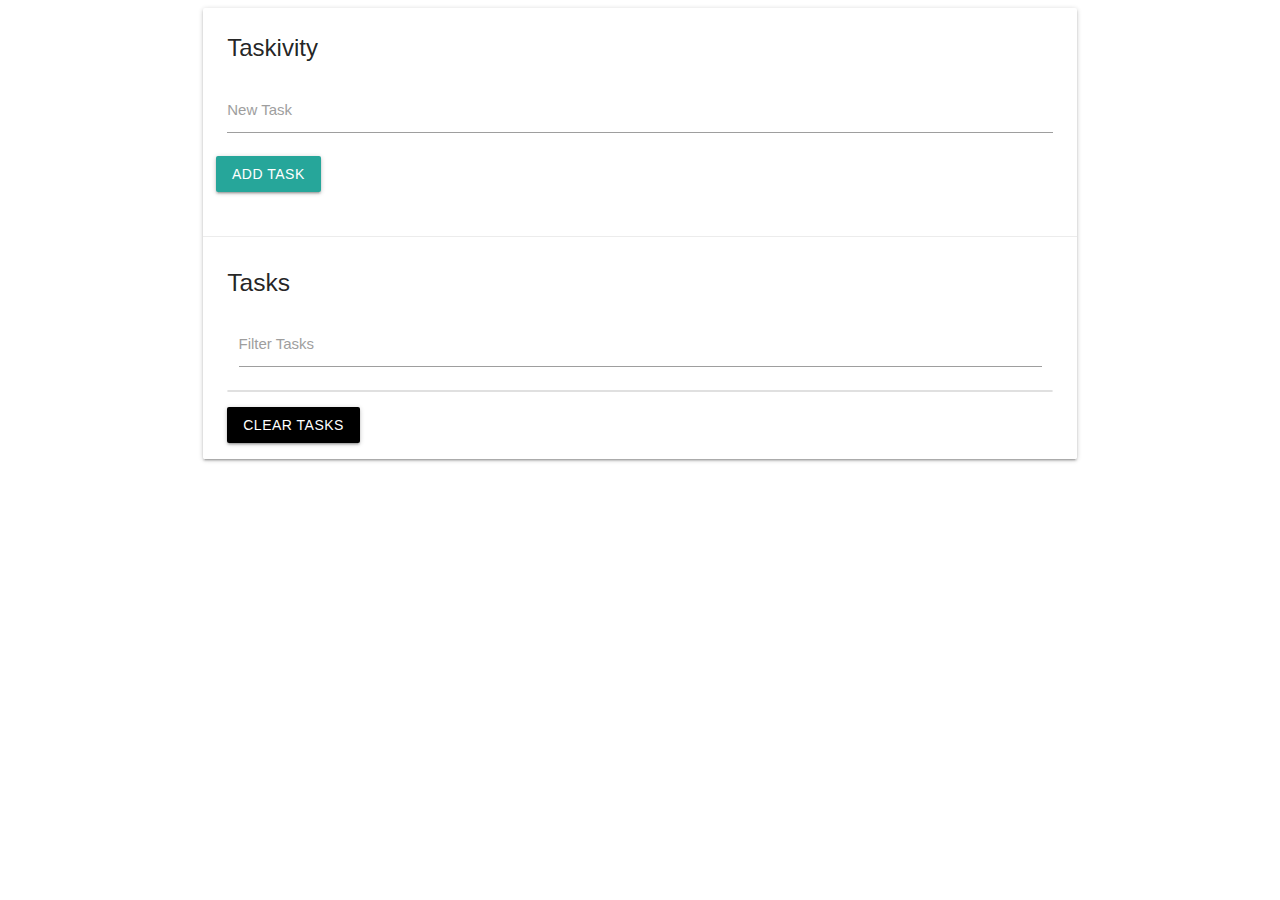
==== 1-task-manager/index.html @ 19e034a0 "Initial Commit" ====
<!DOCTYPE html>
<html lang="en">
  <head>
    <meta charset="UTF-8" />
    <meta http-equiv="X-UA-Compatible" content="IE=edge" />
    <meta name="viewport" content="width=device-width, initial-scale=1.0" />
    <link
      rel="stylesheet"
      href="https://cdnjs.cloudflare.com/ajax/libs/materialize/1.0.0/css/materialize.min.css"
    />
    <link
      rel="stylesheet"
      href="https://cdnjs.cloudflare.com/ajax/libs/font-awesome/6.2.0/css/all.min.css"
    />
    <title>Taskivity</title>
  </head>
  <body>
    <div class="container">
      <div class="row">
        <div class="col s12">
          <div id="main" class="card">
            <div class="card-content">
              <span class="card-title">Taskivity</span>
              <div class="row">
                <form id="task-form">
                  <div class="input-field col s12">
                    <input type="text" name="task" id="task" />
                    <label for="task">New Task</label>
                  </div>
                  <input type="submit" value="Add Task" class="add-task btn" />
                </form>
              </div>
            </div>

            <div class="card-action">
              <h5 id="task-title">Tasks</h5>
              <div class="input-field col s12">
                <input type="text" name="filter" id="filter" />
                <label for="filter">Filter Tasks</label>
              </div>
              <ul class="collection"></ul>
              <a href="#" class="clear-tasks btn black">Clear Tasks</a>
            </div>
          </div>
        </div>
      </div>
    </div>

    <script src="https://cdnjs.cloudflare.com/ajax/libs/materialize/1.0.0/js/materialize.min.js"></script>
    <script
      src="https://code.jquery.com/jquery-3.6.1.js"
      integrity="sha256-3zlB5s2uwoUzrXK3BT7AX3FyvojsraNFxCc2vC/7pNI="
      crossorigin="anonymous"
    ></script>
    <script src="app.js"></script>
  </body>
</html>
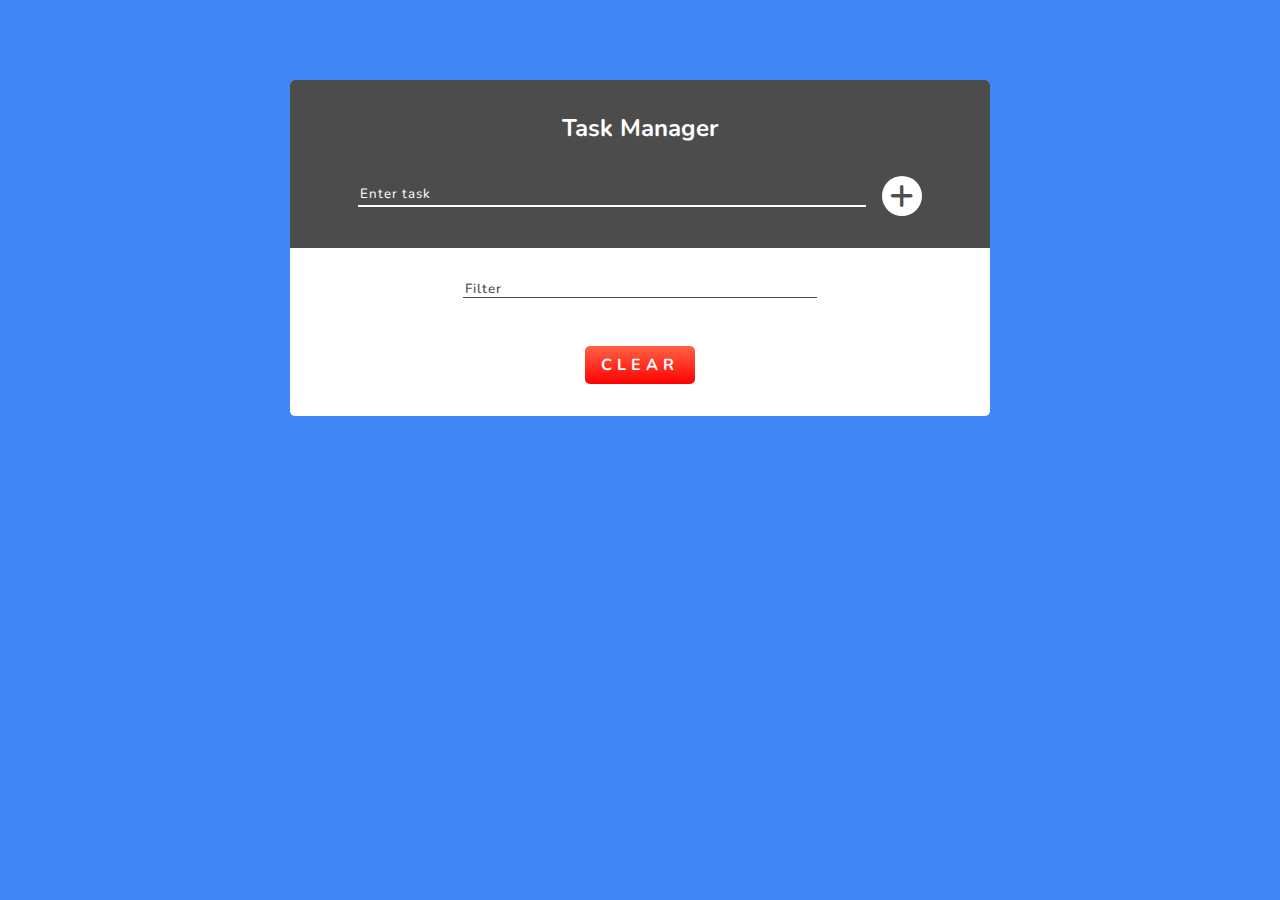
==== commit 5d1b5651: "Initial Commit" ====
--- a/1-task-manager/index.html
+++ b/1-task-manager/index.html
@@ -4,10 +4,11 @@
     <meta charset="UTF-8" />
     <meta http-equiv="X-UA-Compatible" content="IE=edge" />
     <meta name="viewport" content="width=device-width, initial-scale=1.0" />
-    <link
+    <!-- <link
       rel="stylesheet"
       href="https://cdnjs.cloudflare.com/ajax/libs/materialize/1.0.0/css/materialize.min.css"
-    />
+    /> -->
+    <link rel="stylesheet" href="style.css" />
     <link
       rel="stylesheet"
       href="https://cdnjs.cloudflare.com/ajax/libs/font-awesome/6.2.0/css/all.min.css"
@@ -16,11 +17,43 @@
   </head>
   <body>
     <div class="container">
+      <div class="inner">
+        <div class="box-1">
+          <span>Task Manager</span>
+
+          <form id="task-form">
+            <input
+              type="text"
+              name="task"
+              id="task"
+              placeholder="Enter task"
+              autocomplete="off"
+            />
+
+            <button type="submit" class="addBtn">
+              <i class="fa-solid fa-plus fa-2x"></i>
+            </button>
+          </form>
+        </div>
+
+        <div class="box-2">
+          <!-- <span>Tasks</span> -->
+
+          <div class="box-2-inner">
+            <input type="text" name="filter" id="filter" placeholder="Filter" />
+          </div>
+
+          <ul class="collection"></ul>
+          <a href="#" class="clear-tasks">CLEAR</a>
+        </div>
+      </div>
+    </div>
+    <!-- <div class="container">
       <div class="row">
         <div class="col s12">
           <div id="main" class="card">
             <div class="card-content">
-              <span class="card-title">Taskivity</span>
+              <h3>Task Manager</h3>
               <div class="row">
                 <form id="task-form">
                   <div class="input-field col s12">
@@ -44,7 +77,7 @@
           </div>
         </div>
       </div>
-    </div>
+    </div> -->
 
     <script src="https://cdnjs.cloudflare.com/ajax/libs/materialize/1.0.0/js/materialize.min.js"></script>
     <script
--- a/1-task-manager/style.css
+++ b/1-task-manager/style.css
@@ -0,0 +1,194 @@
+@import url('https://fonts.googleapis.com/css2?family=Nunito:wght@300;400;500;600;700;800;900&display=swap');
+
+body {
+  box-sizing: border-box;
+  margin: 0;
+  padding: 0;
+  font-family: 'Nunito', sans-serif;
+  background: #4285f4;
+}
+
+.container {
+  display: flex;
+  align-items: center;
+  justify-content: center;
+  width: 100vw;
+  margin-top: 5rem;
+}
+
+.inner {
+  width: 700px;
+  display: flex;
+  flex-direction: column;
+  align-items: center;
+  justify-content: center;
+  border-radius: 5px;
+  background: #fff;
+}
+
+.box-1 {
+  display: flex;
+  flex-direction: column;
+  align-items: center;
+  justify-content: center;
+  padding: 2rem 0;
+  width: 100%;
+  background: #4285f4;
+  background: rgba(0, 0, 0, 0.7);
+  /* margin: 1.2rem 0rem; */
+  /* border-radius: 5px; */
+  margin-bottom: 2rem;
+  border-top-right-radius: 5px;
+  border-top-left-radius: 5px;
+}
+
+.box-1 span {
+  padding-bottom: 2rem;
+  color: #fff;
+  font-size: 1.5rem;
+  font-weight: 700;
+}
+
+form {
+  width: 90%;
+  display: flex;
+  align-items: center;
+  justify-content: center;
+}
+
+form input {
+  border: none;
+  outline: none;
+  border-bottom: 2px solid #fff;
+  width: 80%;
+  margin-right: 1rem;
+  background: #4285f4;
+  background: transparent;
+  color: #fff;
+  padding-bottom: 0.2rem;
+}
+
+form input::placeholder {
+  color: #fff;
+  font-family: 'Nunito', sans-serif;
+  letter-spacing: 1px;
+}
+
+form input:focus::placeholder {
+  color: transparent;
+}
+
+button {
+  border-radius: 50%;
+  width: 40px;
+  height: 40px;
+  background: #fff;
+  color: #4285f4;
+  color: rgba(0, 0, 0, 0.7);
+  border: none;
+  cursor: pointer;
+}
+
+button:hover {
+  transform: rotate(360deg);
+  transition: all 0.3s ease;
+}
+
+.box-2 {
+  width: 100%;
+  display: flex;
+  flex-direction: column;
+  align-items: center;
+  justify-content: center;
+  padding-bottom: 2rem;
+}
+
+.box-2 span {
+  margin-bottom: 1rem;
+}
+
+.box-2-inner {
+  width: 100%;
+  display: flex;
+  flex-direction: column;
+  align-items: center;
+  justify-content: center;
+}
+
+.box-2-inner input {
+  width: 50%;
+  border: none;
+  outline: none;
+  border-bottom: 1.2px solid rgba(0, 0, 0, 0.7);
+  margin-bottom: 1rem;
+}
+
+.box-2-inner input::placeholder {
+  color: rgba(0, 0, 0, 0.7);
+  font-weight: 600;
+  font-family: 'Nunito', sans-serif;
+  letter-spacing: 1px;
+}
+
+.box-2-inner input:focus::placeholder {
+  color: transparent;
+}
+
+ul {
+  width: 90%;
+  padding-left: 0;
+  display: flex;
+  flex-direction: column;
+}
+
+ul li {
+  list-style: none;
+  display: flex;
+  justify-content: space-between;
+  background: rgb(200, 200, 200);
+  color: black;
+  margin: 0.5rem 0;
+  padding: 0.5rem 1rem;
+  border-radius: 5px;
+}
+
+ul li:hover {
+  box-shadow: 0 0 5px #000;
+  transition: all 0.3s ease;
+}
+
+ul li .delete-item {
+  color: red;
+  cursor: pointer;
+}
+
+ul li .delete-item:hover {
+  transform: rotate(10deg) scale(1.2);
+  transition: all 0.3s ease;
+}
+
+.clear-tasks {
+  text-decoration: none;
+  background: linear-gradient(tomato, red);
+  border-radius: 5px;
+  padding: 0.5rem 1rem;
+  color: #fff;
+  letter-spacing: 5px;
+  font-weight: 700;
+}
+
+.clear-tasks:hover {
+  background: linear-gradient(red, tomato);
+}
+
+@media screen and (max-width: 786px) {
+  .inner {
+    width: 90%;
+  }
+}
+
+@media screen and (max-width: 1024px) {
+  /* .inner {
+    width: 70%;
+  } */
+}
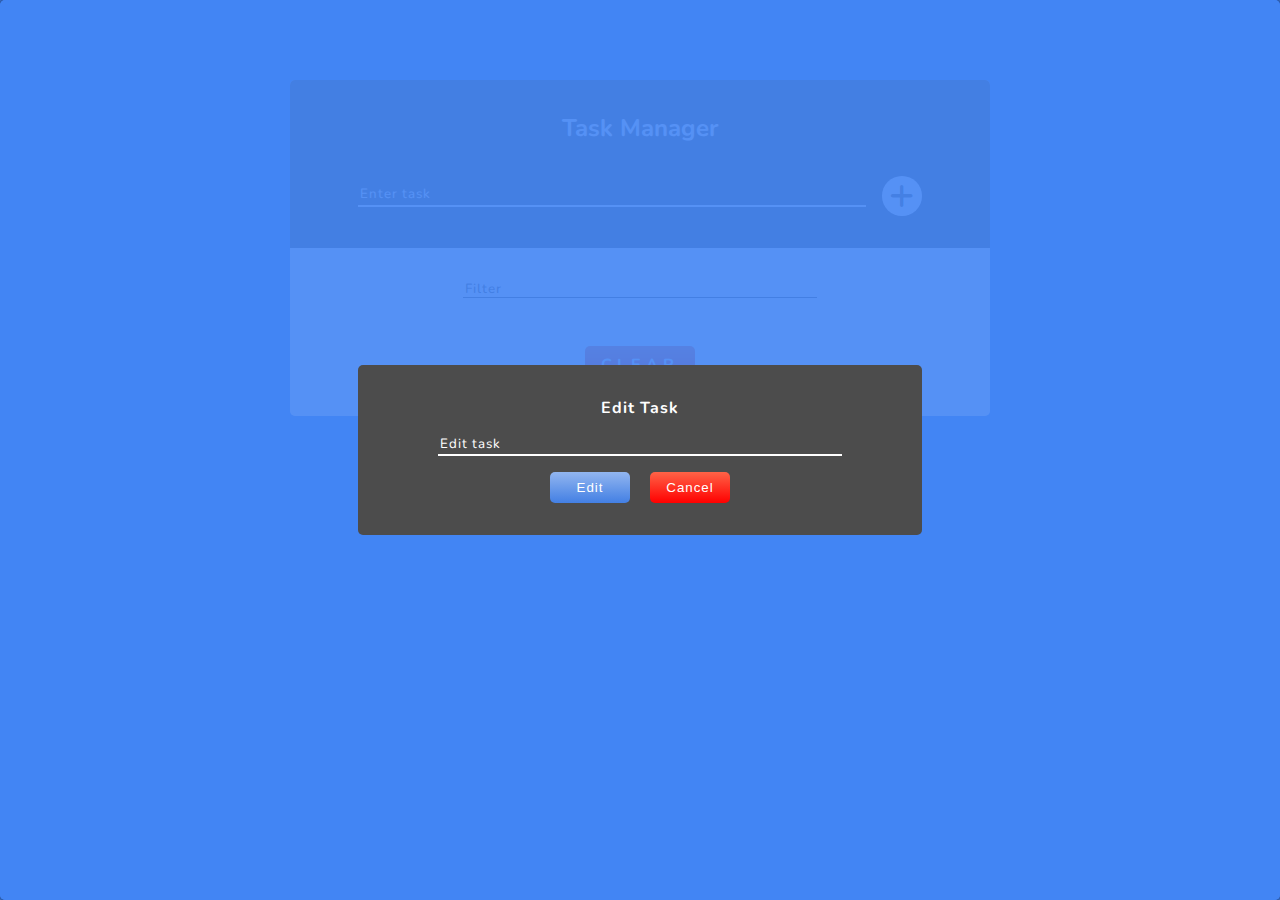
==== commit 8c93f4a0: "Initial Commit" ====
--- a/1-task-manager/index.html
+++ b/1-task-manager/index.html
@@ -47,37 +47,19 @@
           <a href="#" class="clear-tasks">CLEAR</a>
         </div>
       </div>
+
+      <div class="box-3">
+        <form id="edit-form">
+          <span>Edit Task</span>
+          <input type="text" id="edit-input" placeholder="Edit task" />
+
+          <div class="edit-cancel">
+            <button type="submit" class="editBtn">Edit</button>
+            <button type="submit" class="cancelBtn">Cancel</button>
+          </div>
+        </form>
+      </div>
     </div>
-    <!-- <div class="container">
-      <div class="row">
-        <div class="col s12">
-          <div id="main" class="card">
-            <div class="card-content">
-              <h3>Task Manager</h3>
-              <div class="row">
-                <form id="task-form">
-                  <div class="input-field col s12">
-                    <input type="text" name="task" id="task" />
-                    <label for="task">New Task</label>
-                  </div>
-                  <input type="submit" value="Add Task" class="add-task btn" />
-                </form>
-              </div>
-            </div>
-
-            <div class="card-action">
-              <h5 id="task-title">Tasks</h5>
-              <div class="input-field col s12">
-                <input type="text" name="filter" id="filter" />
-                <label for="filter">Filter Tasks</label>
-              </div>
-              <ul class="collection"></ul>
-              <a href="#" class="clear-tasks btn black">Clear Tasks</a>
-            </div>
-          </div>
-        </div>
-      </div>
-    </div> -->
 
     <script src="https://cdnjs.cloudflare.com/ajax/libs/materialize/1.0.0/js/materialize.min.js"></script>
     <script
--- a/1-task-manager/style.css
+++ b/1-task-manager/style.css
@@ -14,6 +14,7 @@
   justify-content: center;
   width: 100vw;
   margin-top: 5rem;
+  overflow: auto;
 }
 
 .inner {
@@ -24,6 +25,7 @@
   justify-content: center;
   border-radius: 5px;
   background: #fff;
+  margin-bottom: 2rem;
 }
 
 .box-1 {
@@ -78,7 +80,7 @@
   color: transparent;
 }
 
-button {
+.addBtn {
   border-radius: 50%;
   width: 40px;
   height: 40px;
@@ -89,7 +91,7 @@
   cursor: pointer;
 }
 
-button:hover {
+.addBtn:hover {
   transform: rotate(360deg);
   transition: all 0.3s ease;
 }
@@ -101,10 +103,6 @@
   align-items: center;
   justify-content: center;
   padding-bottom: 2rem;
-}
-
-.box-2 span {
-  margin-bottom: 1rem;
 }
 
 .box-2-inner {
@@ -157,12 +155,19 @@
   transition: all 0.3s ease;
 }
 
-ul li .delete-item {
+ul li span .delete-item {
   color: red;
   cursor: pointer;
 }
 
-ul li .delete-item:hover {
+ul li span .edit-item {
+  color: #4285f4;
+  cursor: pointer;
+  margin-right: 1rem;
+}
+
+ul li span .delete-item:hover,
+ul li span .edit-item:hover {
   transform: rotate(10deg) scale(1.2);
   transition: all 0.3s ease;
 }
@@ -178,6 +183,85 @@
 }
 
 .clear-tasks:hover {
+  background: linear-gradient(red, tomato);
+}
+
+.box-3 {
+  position: absolute;
+  top: 0;
+  left: 0;
+  box-shadow: 0 0 5px #000;
+  border-radius: 5px;
+  background: rgba(66, 133, 244, 0.9);
+  width: 100vw;
+  height: 100vh;
+
+  display: flex;
+  align-items: center;
+  justify-content: center;
+}
+
+.box-3 form {
+  background: #4c4c4c;
+  width: 500px;
+  display: flex;
+  flex-direction: column;
+  align-items: center;
+  justify-content: center;
+  padding: 2rem;
+  border-radius: 5px;
+}
+
+.box-3 form span {
+  letter-spacing: 1px;
+  font-weight: 700;
+  color: #fff;
+}
+
+.box-3 form input {
+  border: none;
+  outline: none;
+  border-bottom: 2px solid #fff;
+  margin: 1rem;
+  color: #fff;
+}
+
+.box-3 form input::placeholder {
+  color: #fff;
+  font-weight: 700px;
+}
+
+.box-3 form input:focus::placeholder {
+  color: transparent;
+}
+
+.editBtn,
+.cancelBtn {
+  width: 80px;
+  border-radius: 5px;
+  border: none;
+  outline: none;
+  padding: 0.5rem 0;
+  margin: 0 0.5rem;
+  font-weight: 500;
+  letter-spacing: 1px;
+  color: #fff;
+  cursor: pointer;
+}
+
+.editBtn {
+  background: linear-gradient(#92b6f0, #4285f4e6);
+}
+
+.editBtn:hover {
+  background: linear-gradient(#4285f4e6, #92b6f0);
+}
+
+.cancelBtn {
+  background: linear-gradient(tomato, red);
+}
+
+.cancelBtn:hover {
   background: linear-gradient(red, tomato);
 }
 
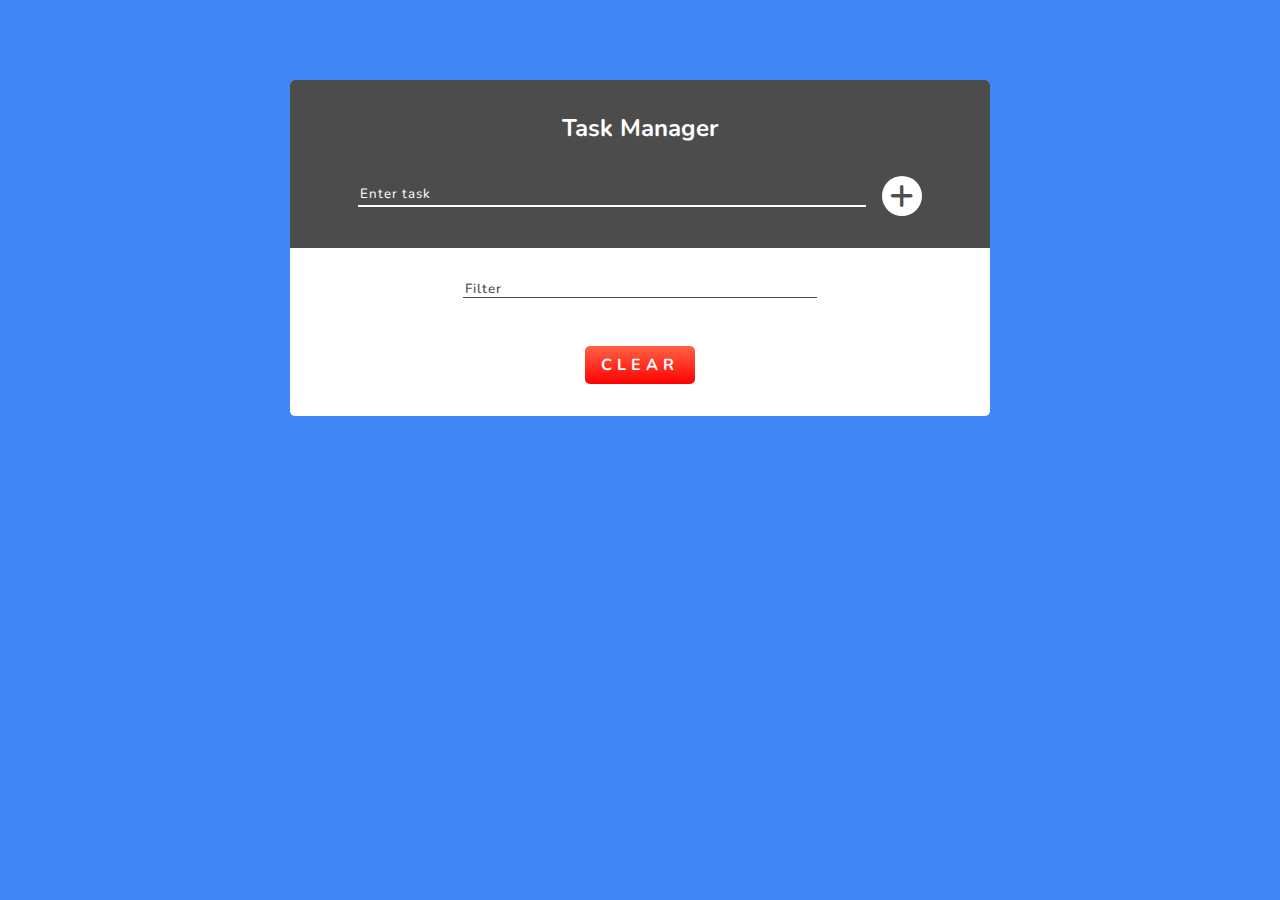
==== commit cefb9717: "Initial Commit" ====
--- a/1-task-manager/index.html
+++ b/1-task-manager/index.html
@@ -48,10 +48,10 @@
         </div>
       </div>
 
-      <div class="box-3">
+      <div class="box-3 hide">
         <form id="edit-form">
           <span>Edit Task</span>
-          <input type="text" id="edit-input" placeholder="Edit task" />
+          <input type="text" id="edit" placeholder="Edit task" />
 
           <div class="edit-cancel">
             <button type="submit" class="editBtn">Edit</button>
--- a/1-task-manager/style.css
+++ b/1-task-manager/style.css
@@ -276,3 +276,11 @@
     width: 70%;
   } */
 }
+
+.hide {
+  display: none;
+}
+
+.show {
+  display: flex;
+}
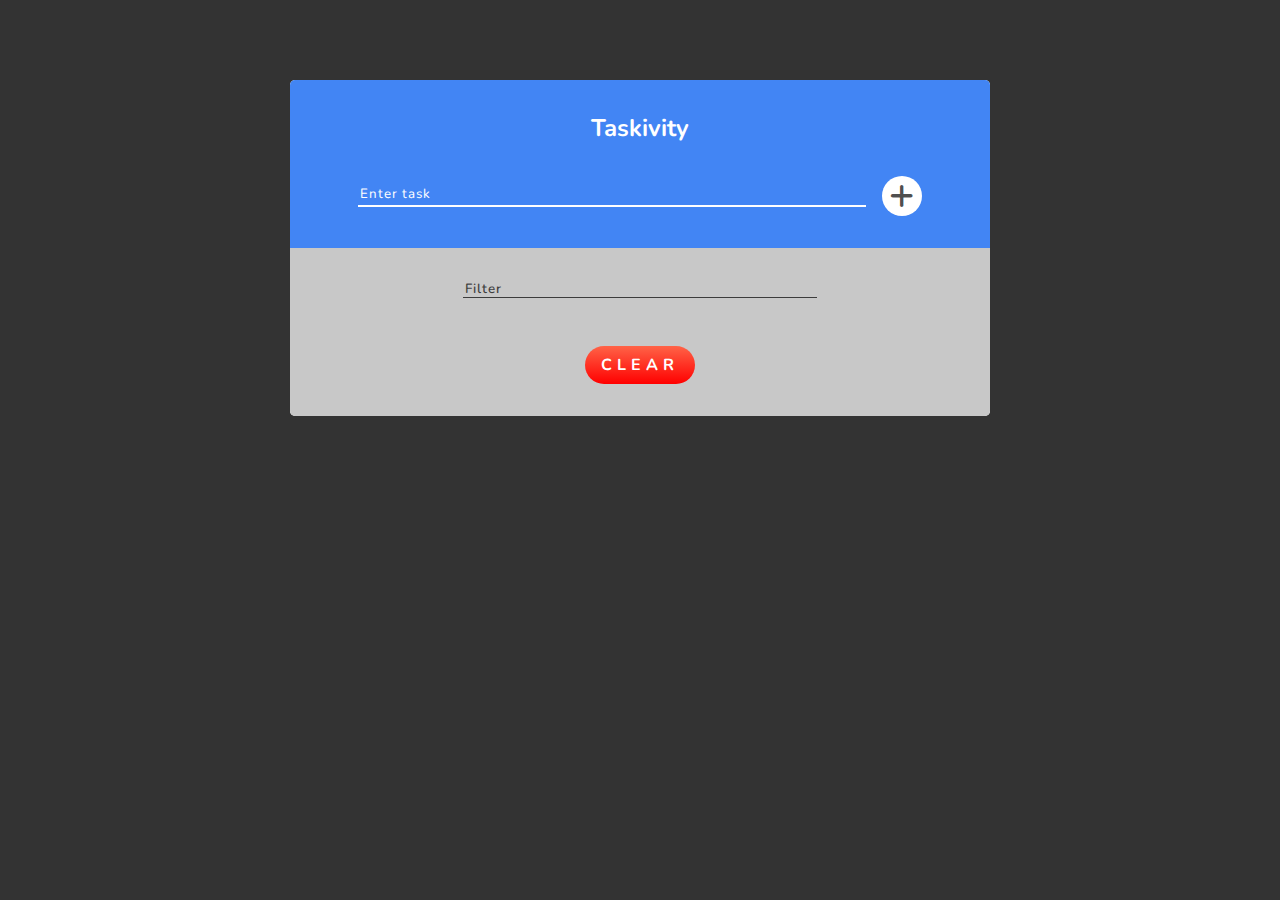
==== commit 0c0feca8: "Initial Commit" ====
--- a/1-task-manager/index.html
+++ b/1-task-manager/index.html
@@ -19,7 +19,7 @@
     <div class="container">
       <div class="inner">
         <div class="box-1">
-          <span>Task Manager</span>
+          <span>Taskivity</span>
 
           <form id="task-form">
             <input
--- a/1-task-manager/style.css
+++ b/1-task-manager/style.css
@@ -6,6 +6,8 @@
   padding: 0;
   font-family: 'Nunito', sans-serif;
   background: #4285f4;
+  background: #db3236;
+  background: rgba(0, 0, 0, 0.8);
 }
 
 .container {
@@ -35,11 +37,11 @@
   justify-content: center;
   padding: 2rem 0;
   width: 100%;
+  background: rgba(0, 0, 0, 1);
   background: #4285f4;
-  background: rgba(0, 0, 0, 0.7);
   /* margin: 1.2rem 0rem; */
   /* border-radius: 5px; */
-  margin-bottom: 2rem;
+  padding-bottom: 2rem;
   border-top-right-radius: 5px;
   border-top-left-radius: 5px;
 }
@@ -103,6 +105,10 @@
   align-items: center;
   justify-content: center;
   padding-bottom: 2rem;
+  background: #f4c20d;
+  background: rgb(200, 200, 200);
+  border-bottom-left-radius: 5px;
+  border-bottom-right-radius: 5px;
 }
 
 .box-2-inner {
@@ -111,6 +117,7 @@
   flex-direction: column;
   align-items: center;
   justify-content: center;
+  padding-top: 2rem;
 }
 
 .box-2-inner input {
@@ -119,6 +126,7 @@
   outline: none;
   border-bottom: 1.2px solid rgba(0, 0, 0, 0.7);
   margin-bottom: 1rem;
+  background: transparent;
 }
 
 .box-2-inner input::placeholder {
@@ -144,10 +152,11 @@
   display: flex;
   justify-content: space-between;
   background: rgb(200, 200, 200);
+  background: #fff;
   color: black;
   margin: 0.5rem 0;
   padding: 0.5rem 1rem;
-  border-radius: 5px;
+  border-radius: 50px;
 }
 
 ul li:hover {
@@ -175,7 +184,7 @@
 .clear-tasks {
   text-decoration: none;
   background: linear-gradient(tomato, red);
-  border-radius: 5px;
+  border-radius: 50px;
   padding: 0.5rem 1rem;
   color: #fff;
   letter-spacing: 5px;
@@ -193,6 +202,7 @@
   box-shadow: 0 0 5px #000;
   border-radius: 5px;
   background: rgba(66, 133, 244, 0.9);
+  background: rgba(219, 50, 54, 0.9);
   width: 100vw;
   height: 100vh;
 
@@ -202,7 +212,7 @@
 }
 
 .box-3 form {
-  background: #4c4c4c;
+  background: #000;
   width: 500px;
   display: flex;
   flex-direction: column;
@@ -278,9 +288,15 @@
 }
 
 .hide {
-  display: none;
+  transform: scale(0);
+  z-index: -1;
+  /* display: none; */
+  transition: all 0.3s ease;
 }
 
 .show {
-  display: flex;
-}
+  transform: scale(1);
+  z-index: 10;
+  /* display: flex; */
+  transition: all 0.3s ease;
+}
